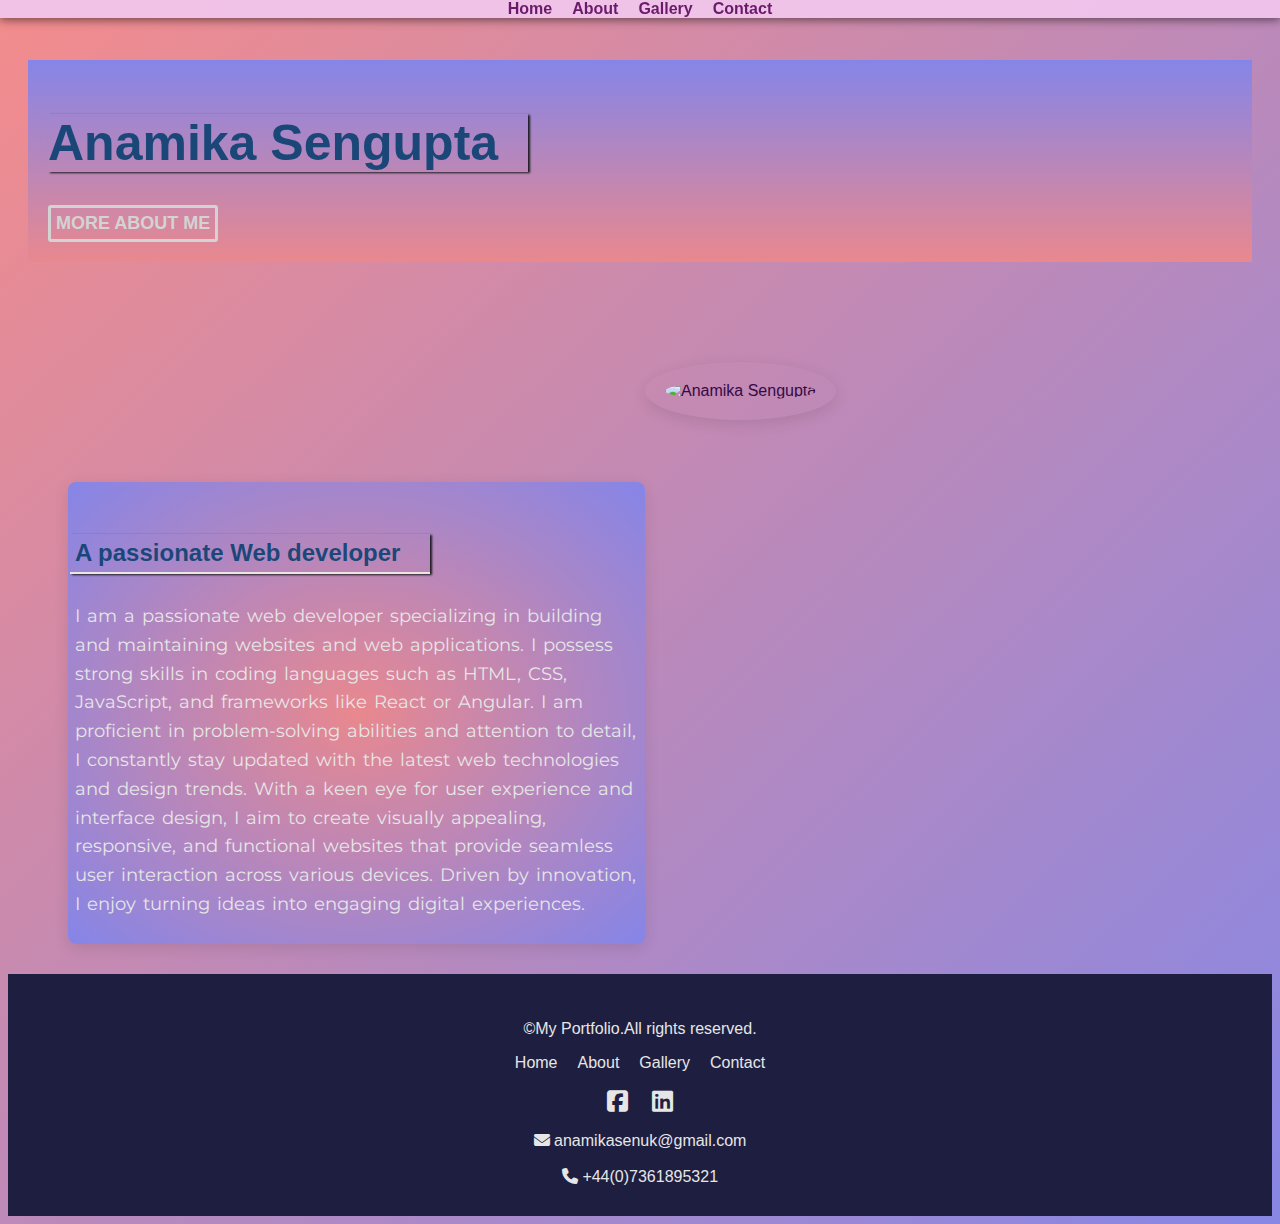
==== index.html @ 08d833ec "Add files via upload" ====
<!DOCTYPE html>
<html lang="en">
  <head>
    <title>My First Portfolio Project</title>
    <!--all meta tags-->
    <meta charset="UTF-8" />
    <meta name="description" content="My first portfolio project" />
    <meta
      name="keywords"
      content="Anamika Sengupta, web developer, frontend developer, Dartford, UK, Egnineer, sessoned professional"
    />
    <meta name="author" content="Anamika Sengupta" />
    <meta name="viewport" content="width=device-width, initial scale=1.0" />
    <link rel="stylesheet" href="style.css" />
    <link rel="preconnect" href="https://fonts.googleapis.com" />
    <link rel="preconnect" href="https://fonts.gstatic.com" crossorigin />
    <link
      href="https://fonts.googleapis.com/css2?family=Montserrat:ital,wght@0,100..900;1,100..900&family=Raleway:ital,wght@0,100..900;1,100..900&family=Roboto:ital,wght@0,100;0,300;0,400;0,500;0,700;0,900;1,100;1,300;1,400;1,500;1,700;1,900&display=swap"
      rel="stylesheet"
    />
    <link
      href="//cdnjs.cloudflare.com/ajax/libs/font-awesome/6.5.2/css/all.min.css"
      rel="stylesheet"
    />
  </head>
  <body>
    <!--navigation section-->
    <nav>
      <ul>
        <li><a href="index.html">Home</a></li>
        <li><a href="about.html">About</a></li>
        <li><a href="gallery.html">Gallery</a></li>
        <li><a href="contact.html">Contact</a></li>
      </ul>
    </nav>

    <!--Header section-->
    <div class="container">
      <div class="header-container">
        <h1>Anamika Sengupta</h1>
      </div>
      <div class="button-container">
        <button class="btn" onclick="window.location.href='about.html';">
          More about me
        </button>
      </div>
    </div>
    <!--this is an intro section-->
    <div class="two-column-container">
      <div class="column">
        <section class="chapter-section">
          <h2>A passionate Web developer</h2>
          <p id="self">
            I am a passionate web developer specializing in building and
            maintaining websites and web applications. I possess strong skills
            in coding languages such as HTML, CSS, JavaScript, and frameworks
            like React or Angular. I am proficient in problem-solving abilities
            and attention to detail, I constantly stay updated with the latest
            web technologies and design trends. With a keen eye for user
            experience and interface design, I aim to create visually appealing,
            responsive, and functional websites that provide seamless user
            interaction across various devices. Driven by innovation, I enjoy
            turning ideas into engaging digital experiences.
          </p>
        </section>
      </div>
      <div class="column">
        <img
          src="Image/Profile photo Ana 2.jpg"
          alt="Anamika Sengupta"
          title="image of Anamika Sengupta"
        />
      </div>
    </div>
    <!--this is the footer section-->

    <footer class="footer-content">
      <p>&copy;My Portfolio.All rights reserved.</p>
      <ul class="footer-links">
        <li><a href="index.html">Home</a></li>
        <li><a href="about.html">About</a></li>
        <li><a href="gallery.html">Gallery</a></li>
        <li><a href="contact.html">Contact</a></li>
      </ul>
      <p class="footer-social">
        <a href="https://www.facebook.com/anamika.sengupta.7"
          ><i class="fa-brands fa-square-facebook"></i
        ></a>
        <a href="https://www.linkedin.com/in/anamika-sengupta/"
          ><i class="fa-brands fa-linkedin"></i
        ></a>
      </p>
      <div id="name">
        <label name="email"
          ><a href="#"
            ><i class="fa-solid fa-envelope" style="color: #e6e6e6"></i></a
        ></label>
        <label name="ana">anamikasenuk@gmail.com</label>
      </div>
      <br />
      <div>
        <label name="phone"
          ><a href="#"
            ><i class="fa-solid fa-phone" style="color: #e6e6e6"></i></a
        ></label>
        <label name="no">+44(0)7361895321</label>
      </div>
    </footer>
  </body>
</html>
---- style.css ----
h1 {
  font-size: 50px;
  font-family: "Monserrat", sans-serif;
  color: rgba(18, 67, 116, 0.95);
}
/*navigation CSS*/
nav {
  position: fixed;
  top: 0;
  left: 0;
  width: 100%;
  padding-top: 10px 0px;
  z-index: 1000;
  background-color: rgba(242, 200, 240, 0.9);
  box-shadow: 0 2px 10px rgba(0, 0, 0, 0.52);
}
nav ul {
  list-style: none;
  padding: 0;
  margin: 0;
  display: flex;
  justify-content: center;
  align-items: center;
  overflow: hidden;
}
nav li {
  margin: 0;
}

nav a {
  font-family: "Monserrat", sans-serif;
  font-size: 16px;
  color: rgba(98, 17, 100, 0.95);
  text-decoration: none;
  transition: color 0.3s;
  padding: 10px 10px;
  position: relative;
  border-bottom: 0.3s;
  padding-bottom: 5px;
  font-weight: 600;
}
nav a:hover {
  color: #1b1b20;
  border-bottom: 3px solid#ede4e4;
}
body {
  font-family: "Monserrat", sans-serif;
  color: #350947;
  background-image: linear-gradient(
    to bottom right,
    rgb(243, 140, 140),
    rgb(135, 135, 229)
  );
}
h2 {
  font-size: 1.4rem;
  color: rgba(18, 67, 116, 0.95);
}
/*chapter-section*/
.chapter-section {
  background-image: radial-gradient(rgb(233, 136, 142), rgb(133, 133, 232));
  padding: 2px;
  border-radius: 8px;
  margin-top: 120px;
  margin-left: 30px;
  max-width: 800px;
  box-shadow: 0 4px 15px rgba(0, 0, 0, 0.1);
}
.chapter-section h2 {
  font-size: 24px;
  font-family: "Monserrat", sans-serif;
  color: rgba(18, 67, 116, 0.95);
  margin-bottom: 5px;
  border-bottom: 2px solid #ede4e4;
  padding: 5px;
  display: inline-block;
  background-color: transparent;
}
.chapter-section p {
  font-size: 18px;
  font-family: "Montserrat", sans-serif;
  color: #e6e6e6;
  line-height: 1.6;
  padding: 5px;
  word-spacing: 2px;
}
/* header section style*/
.container {
  margin-top: 60px;
  margin-left: 20px;
  margin-right: 20px;
  padding: 20px;
  background-image: linear-gradient(rgb(133, 133, 232), rgb(233, 136, 142));
}
.container h1 {
  box-shadow: 2px 1px 2px #1b1b20;
  width: 480px;
}
.two-column-container {
  display: flex;
  justify-content: space-between;
  margin-top: 100px;
  margin-left: 30px;
  margin-right: 20px;
  margin-bottom: 30px;
}
.column {
  flex-basis: 50%;
}
.column img {
  background-size: cover;
  position: relative;
  background-repeat: no-repeat;
  padding: 15px;
  border: 5px solid transparent;
  border-radius: 50%;
  width: 100%;

  box-shadow: 0 4px 15px rgba(0, 0, 0, 0.1);

  height: auto;
  margin-bottom: 30px;
}

/*footer section*/
footer {
  background-color: #1e1e40;
  padding: 30px 0;
  color: #e6e6e6;
}
.footer-content {
  text-align: center;
  max-width: 1400px;
  margin: 0 auto;
}
.footer-links {
  list-style-type: none;
  padding: 0;
  display: flex;
  justify-content: center;
  gap: 20px;
}
.footer-links a {
  color: #e6e6e6;
  text-decoration: none;
  transform: color 0.3s;
}
.footer-links a:hover {
  color: #e6e6e6;
  text-decoration: none;
  transform: color 0.3s;
}
.footer-social {
  margin-top: 0;
  justify-content: center;
}
.footer-social a {
  color: #e6e6e6;
  font-size: 24px;
  margin: 0 10px;
}
.footer-social a:hover {
  color: #2b6289;
}
/*about page*/
/* image about section*/
#img-about {
  width: 50%;
  display: block;
  margin-left: auto;
  margin-right: auto;
  border: 5px solid rgb(98, 17, 100);
  height: 500px;
  border-radius: 30%;
}
.column h2 {
  margin-top: 50px;
  box-shadow: 2px 1px 2px #1b1b20;
  width: 350px;
}
/*header section-button*/
button {
  text-transform: uppercase;
  position: relative;
  border: none;
  font-size: 18px;
  transform: 0.2s;
  background-color: 0.2s;
  outline: none;
  border-radius: 5px;
  padding: 5px;
  border: 5px solid transparent;
  font-family: "Monserrat", sans-serif;
  background-color: rgba(133, 133, 232, 0.5);

  color: rgba(18, 67, 116, 0.95);
  font-weight: 600;
}
button:active {
  transform: translate(3px);
}
button::after,
button::after {
  border-radius: 3px;
}
.btn {
  background-color: transparent;
  color: #d3d3d3;
  border: solid #d3d3d3;
  border-radius: 3px;
}
.btn:hover {
  background-color: transparent;
  color: #e6e6e6;
  box-shadow: none;
}
.btn::before {
  content: "";
  position: absolute;
  top: 0;
  left: 0;
  width: 100%;
  opacity: 0;
}
.btn::after {
  content: "";
  position: absolute;
  top: 0;
  left: 0;
  width: 100%;
  height: 100%;
  background-color: transparent;
  border: 3px solid #e6e6e6;
  opacity: 0;
  z-index: -1;
  transform: scaleX(1.1) scaleY(1.3);
  transition: transform 0.3s, opacity 0.3s;
}
.btn hover::before {
  opacity: 0;
}
.btn hover::after {
  opacity: 1;
  transform: scaleX(1) scaleY(1);
}
/*Gallery page CSS*/
#main-gallery-container {
  margin-top: 50px;
  justify-content: center;
  text-align: center;
}
#main-gallery-container h2 {
  font-size: 24px;
  font-family: "Monserrat", sans-serif;
  color: rgba(18, 67, 116, 0.95);
  margin-bottom: 5px;
  border-bottom: 2px solid #ede4e4;
  padding: 5px;
  display: inline-block;
  background-color: transparent;
}
#main-gallery-container p {
  font-size: 18px;
  font-family: "Montserrat", sans-serif;
  color: #e6e6e6;
  line-height: 1.6;
  padding: 5px;
  word-spacing: 2px;
}
#gallery {
  display: grid;
  grid-template-columns: 1fr 1fr 1fr 1fr;
  width: 75vw;
  margin: 20px auto;
}
figure {
  margin: 10px;
  padding: 0px;
  position: relative;
}
figure img {
  width: 100%;
  height: 100%;
}
#gallery img {
  padding: 0px;
  border: 3px solid #fff;
  box-shadow: 0px 0px 3px #ccc;
  z-index: -1;
  position: relative;
  width: 100%;
  box-sizing: border-box;
}
figcaption {
  background-color: rgba(179, 157, 157, 0.5);
  width: 100%;
  text-align: center;
  columns: #5e423f;
  font-size: 15px;
  padding: 9px 0px 11px 0px;
  position: absolute;
  z-index: 1;
  bottom: 6px;
  font-weight: 600;
}
@media screen and (max-width: 600px) {
  #gallery figcaption {
    font-size: 3vw;
    text-align: center;
    margin-bottom: 10px;
  }
  #gallery {
    display: grid;
    grid-template-columns: 1fr;
    grid-gap: 10px;
    width: 90vw;
    margin: 0 auto;
  }
  #gallery img {
    max-width: 100%;
    height: auto;
  }
}
.contact {
  background-color: rgba(133, 133, 232, 0.95);
  padding: 20px;
  margin: 80px auto;
  max-width: 800px;
  margin-bottom: 40vh;
  box-shadow: 0 4px 15px rgba(0, 0, 0, 0.1);
  border-radius: 8px;
}
.contact h2 {
  font-family: "Montserrat", sans-serif;
  font-size: 24px;
  color: #e6e6e6;
  margin-bottom: 10px;
  display: inline-block;
  padding-bottom: 5px;
}
.contact form {
  font-size: 18px;
  font-family: "Montserrat", sans-serif;
  color: #e6e6e6;
  line-height: 1.6;
  margin: 0;
}
.contact input {
  font-family: "Montserrat", sans-serif;
  font-size: 18px;
  color: #848484;
  line-height: 1.6;
  margin: 0;
}
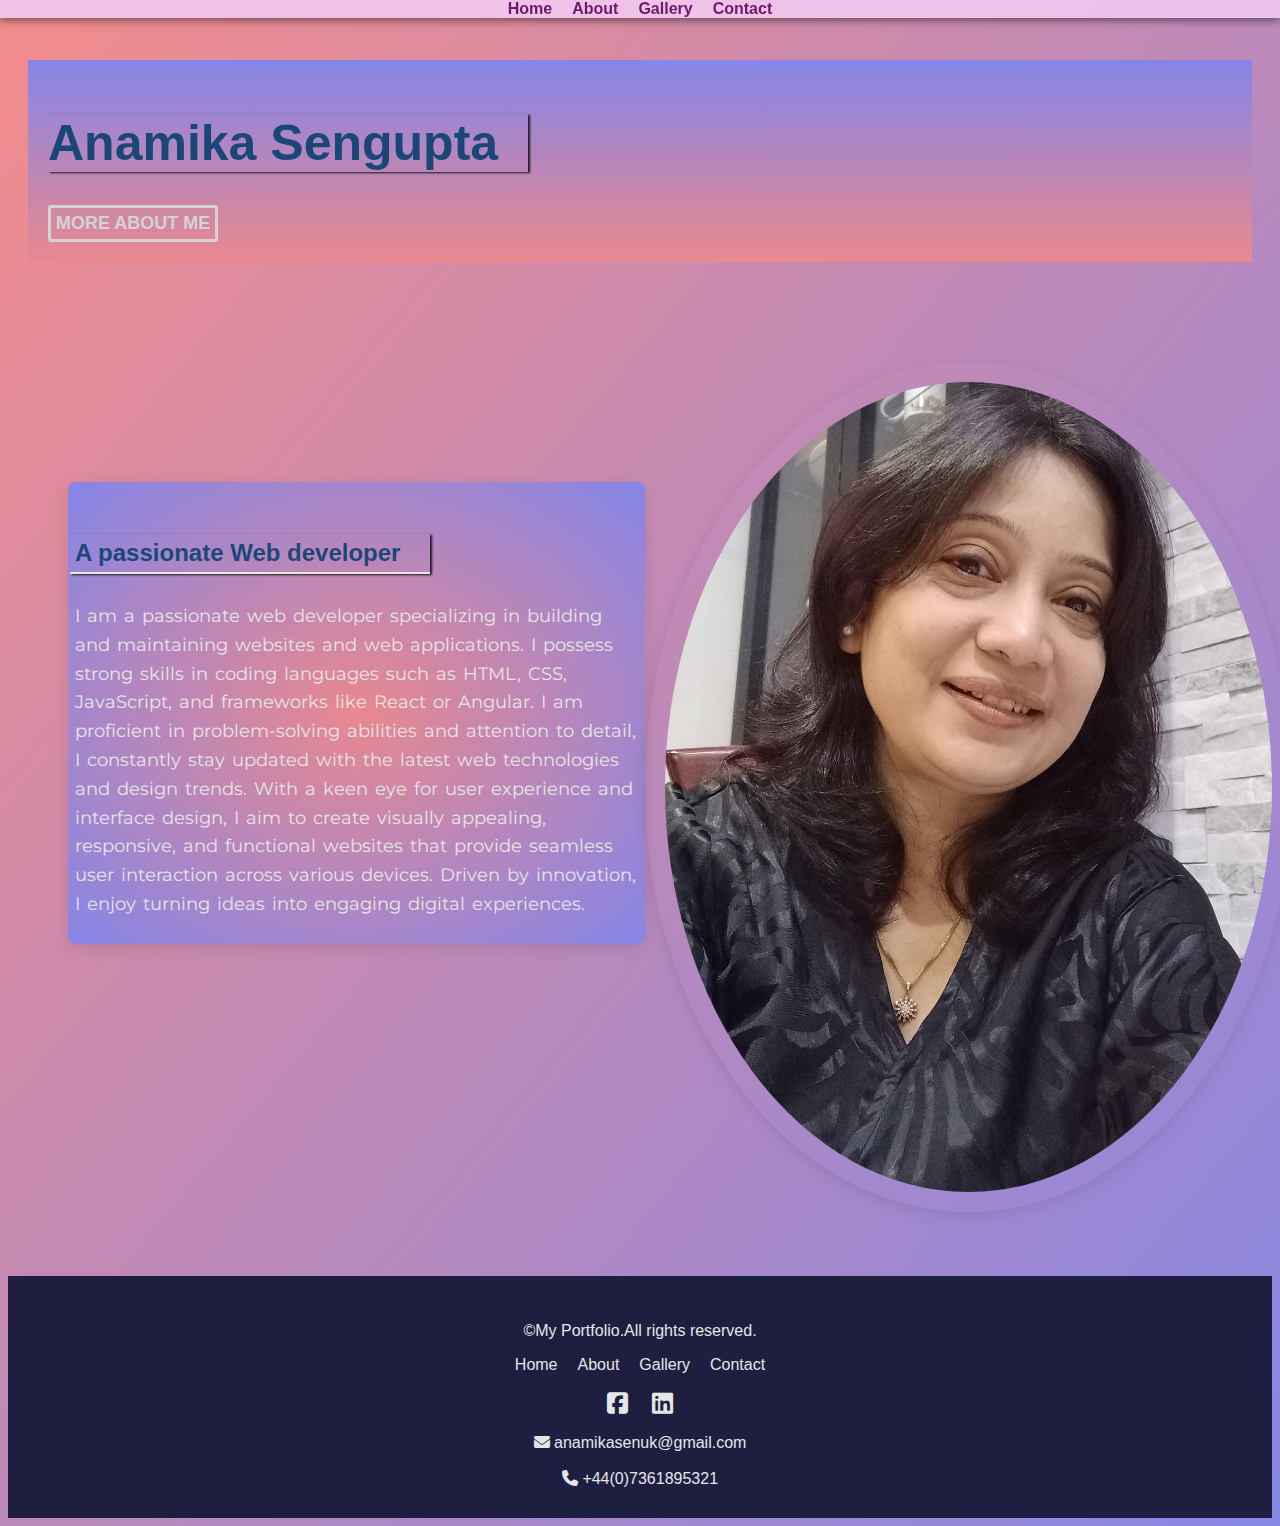
==== commit dccaba7d: "Update index.html" ====
--- a/index.html
+++ b/index.html
@@ -66,7 +66,7 @@
       </div>
       <div class="column">
         <img
-          src="Image/Profile photo Ana 2.jpg"
+          src="Profile photo Ana 2.jpg"
           alt="Anamika Sengupta"
           title="image of Anamika Sengupta"
         />
